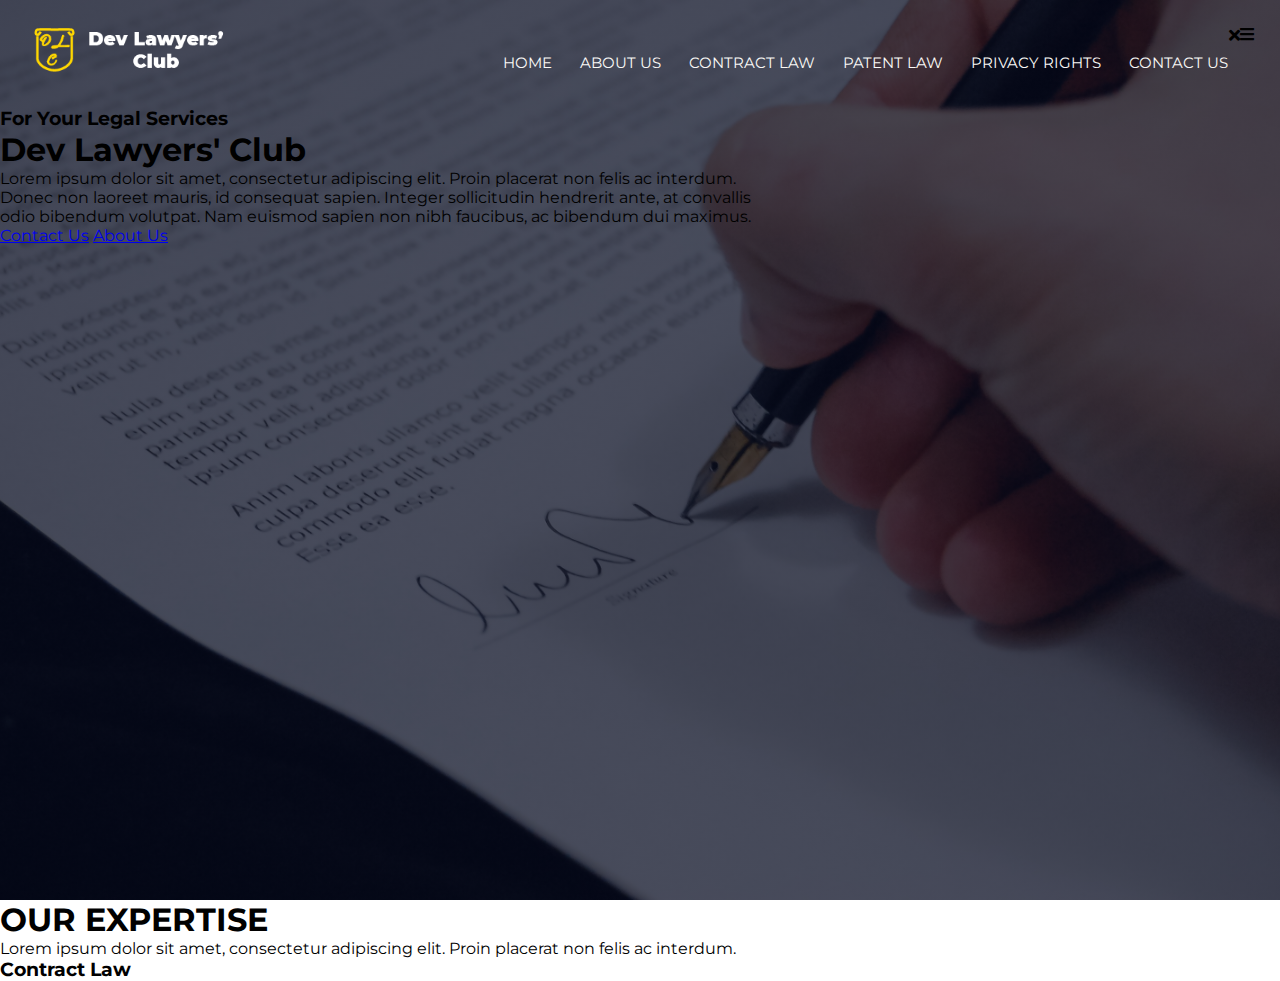
==== index.html @ 2941db4f "all html and css changeof files to lower case" ====
<!doctype html>
<html>
<head>
<meta charset="utf-8">
<meta name="viewport" content="width=device-width, initail-scale=1.0">	
<title>Dev Lawyers' Club</title>
<link rel="stylesheet" href="CSS/Home.css">
<link rel="preconnect" href="https://fonts.googleapis.com">
<link rel="preconnect" href="https://fonts.gstatic.com" crossorigin>
<link href="https://fonts.googleapis.com/css2?family=Montserrat:wght@500;600&display=swap" rel="stylesheet">
<link href="https://cdnjs.cloudflare.com/ajax/libs/font-awesome/5.13.0/css/all.min.css" rel="stylesheet">

<body>
	<!-- header section starts -->
	
	<section class="header">
		<nav class="navbar">
			<a href="index.html"><img src="Images/Dev Club Logo-01.png" alt=""></a>
			<div class="nav-links" id="navlinks">
				<i class="fa fa-times" aria-hidden="true" onClick="hideMenu()"></i>
				<ul>
					<li><a class="active" href="1 Home.html">HOME</a></li>
					<li><a href="about-Us.html">ABOUT US</a></li>
					<li><a href="contract Law.html">CONTRACT LAW</a></li>
					<li><a href="patent Law.html">PATENT LAW</a></li>
					<li><a href="privacy Law.html">PRIVACY RIGHTS</a></li>
					<li><a href="contact Us.html">CONTACT US</a></li>
				</ul>
			</div>
			<i class="fa fa-bars" aria-hidden="true" onClick="showMenu()"></i>
		</nav>
	<div class="text-box">
		<h3>For Your Legal Services</h3>
		<h1>Dev Lawyers' Club</h1>
		<p>Lorem ipsum dolor sit amet, consectetur adipiscing elit. Proin placerat non felis ac interdum. <br>Donec non laoreet mauris, id consequat sapien. Integer sollicitudin hendrerit ante, at convallis <br>odio bibendum volutpat. Nam euismod sapien non nibh faucibus, ac bibendum dui maximus.</p>
		<a class="con-btn" href="contact Us.html">Contact Us</a>
		<a class="abt-btn" href="about-Us.html">About Us</a>
		
	</div>
	
	</section>
	<!-- header section ends -->
	
	<!-- Our Expertise Section Starts -->
	
	<section class="expertise">
		<h1>OUR EXPERTISE</h1>
		
		<div class="row">
			<div class="contract-col">
				<p>Lorem ipsum dolor sit amet, consectetur adipiscing elit. Proin placerat non felis ac interdum.</p>
				<h3>Contract Law</h3>
			</div>
		</div>
	</section>
	
	
	<!-- Our Expertise Section Ends -->
	
	
	
	<!-- Javascript to hide menu -->
	<script>
		var navlinks = document.getElementById("navlinks");
		
		function showMenu() {
			navlinks.style.right = "0";
		}
		
		function hideMenu() {
			navlinks.style.right = "-200px";
		}
	</script>
	
</body>	
	
</html>
---- CSS/Home.css ----
* {
	margin: 0;
	padding: 0;
	font-family: 'Montserrat', sans-serif;
}

.header {
	min-height: 100vh;
	width: 100%;
	background-image: linear-gradient(rgba(4,9,30,0.7), rgba(4,9,30,0.7)), url("../Images/Contract.jpg");
	background-position: center;
	background-size: cover;
	position: relative;
}  

nav {
	display: flex;
	padding: 2% 2%;
	justify-content: space-between;
	
}

nav img {
	width: 200px;
}

.nav-links {
	flex: 1;
	text-align: right;
}

.nav-links ul li {
	list-style: none;
	display: inline-block;
	padding: 8px 12px;
	position: relative;
}

.nav-links ul li a {
	color: #FAF9F6;
	text-decoration: none;
	font-size: 15px;
}

.nav-links ul li::after {
	content: '';
	width: 0%;
	height: 2px;
	background: #0000FF;
	display: block;
	margin: auto;
	transition: 0.5s;
}
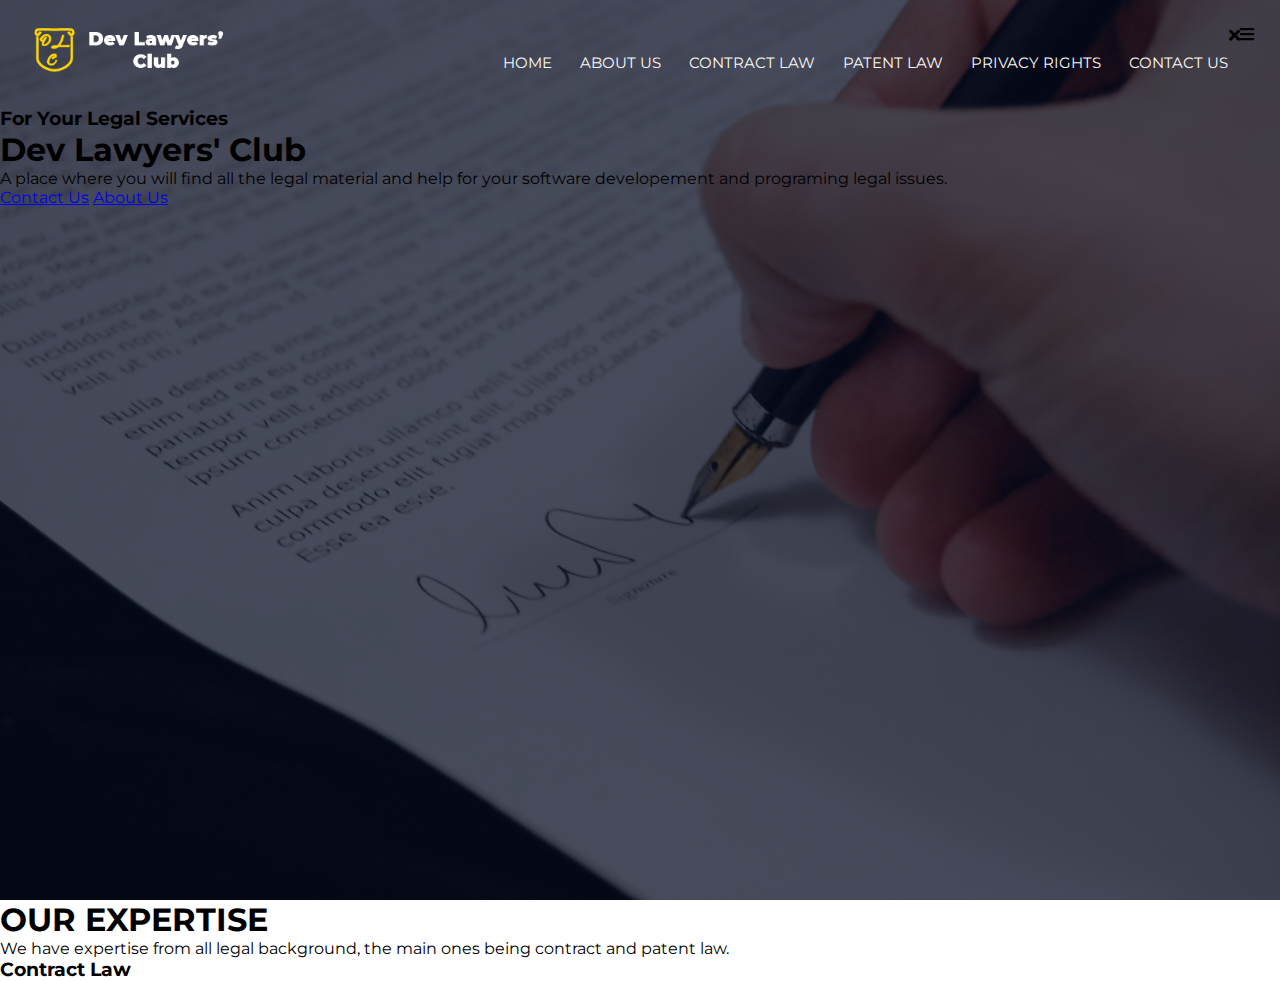
==== commit 5256527f: "all information about the different legal services." ====
--- a/index.html
+++ b/index.html
@@ -4,7 +4,7 @@
 <meta charset="utf-8">
 <meta name="viewport" content="width=device-width, initail-scale=1.0">	
 <title>Dev Lawyers' Club</title>
-<link rel="stylesheet" href="CSS/Home.css">
+<link rel="stylesheet" href="css/home.css">
 <link rel="preconnect" href="https://fonts.googleapis.com">
 <link rel="preconnect" href="https://fonts.gstatic.com" crossorigin>
 <link href="https://fonts.googleapis.com/css2?family=Montserrat:wght@500;600&display=swap" rel="stylesheet">
@@ -19,12 +19,12 @@
 			<div class="nav-links" id="navlinks">
 				<i class="fa fa-times" aria-hidden="true" onClick="hideMenu()"></i>
 				<ul>
-					<li><a class="active" href="1 Home.html">HOME</a></li>
+					<li><a class="active" href="index.html">HOME</a></li>
 					<li><a href="about-Us.html">ABOUT US</a></li>
-					<li><a href="contract Law.html">CONTRACT LAW</a></li>
-					<li><a href="patent Law.html">PATENT LAW</a></li>
-					<li><a href="privacy Law.html">PRIVACY RIGHTS</a></li>
-					<li><a href="contact Us.html">CONTACT US</a></li>
+					<li><a href="contract-law.html">CONTRACT LAW</a></li>
+					<li><a href="patent-law.html">PATENT LAW</a></li>
+					<li><a href="privacy-law.html">PRIVACY RIGHTS</a></li>
+					<li><a href="contact-us.html">CONTACT US</a></li>
 				</ul>
 			</div>
 			<i class="fa fa-bars" aria-hidden="true" onClick="showMenu()"></i>
@@ -32,8 +32,8 @@
 	<div class="text-box">
 		<h3>For Your Legal Services</h3>
 		<h1>Dev Lawyers' Club</h1>
-		<p>Lorem ipsum dolor sit amet, consectetur adipiscing elit. Proin placerat non felis ac interdum. <br>Donec non laoreet mauris, id consequat sapien. Integer sollicitudin hendrerit ante, at convallis <br>odio bibendum volutpat. Nam euismod sapien non nibh faucibus, ac bibendum dui maximus.</p>
-		<a class="con-btn" href="contact Us.html">Contact Us</a>
+		<p>A place where you will find all the legal material and help for your software developement and programing legal issues.</p>
+		<a class="con-btn" href="contact-us.html">Contact Us</a>
 		<a class="abt-btn" href="about-Us.html">About Us</a>
 		
 	</div>
@@ -48,7 +48,7 @@
 		
 		<div class="row">
 			<div class="contract-col">
-				<p>Lorem ipsum dolor sit amet, consectetur adipiscing elit. Proin placerat non felis ac interdum.</p>
+				<p> We have expertise from all legal background, the main ones being contract and patent law.</p>
 				<h3>Contract Law</h3>
 			</div>
 		</div>
--- a/css/home.css
+++ b/css/home.css
@@ -0,0 +1,53 @@
+* {
+	margin: 0;
+	padding: 0;
+	font-family: 'Montserrat', sans-serif;
+}
+
+.header {
+	min-height: 100vh;
+	width: 100%;
+	background-image: linear-gradient(rgba(4,9,30,0.7), rgba(4,9,30,0.7)), url("../Images/Contract.jpg");
+	background-position: center;
+	background-size: cover;
+	position: relative;
+}  
+
+nav {
+	display: flex;
+	padding: 2% 2%;
+	justify-content: space-between;
+	
+}
+
+nav img {
+	width: 200px;
+}
+
+.nav-links {
+	flex: 1;
+	text-align: right;
+}
+
+.nav-links ul li {
+	list-style: none;
+	display: inline-block;
+	padding: 8px 12px;
+	position: relative;
+}
+
+.nav-links ul li a {
+	color: #FAF9F6;
+	text-decoration: none;
+	font-size: 15px;
+}
+
+.nav-links ul li::after {
+	content: '';
+	width: 0%;
+	height: 2px;
+	background: #0000FF;
+	display: block;
+	margin: auto;
+	transition: 0.5s;
+}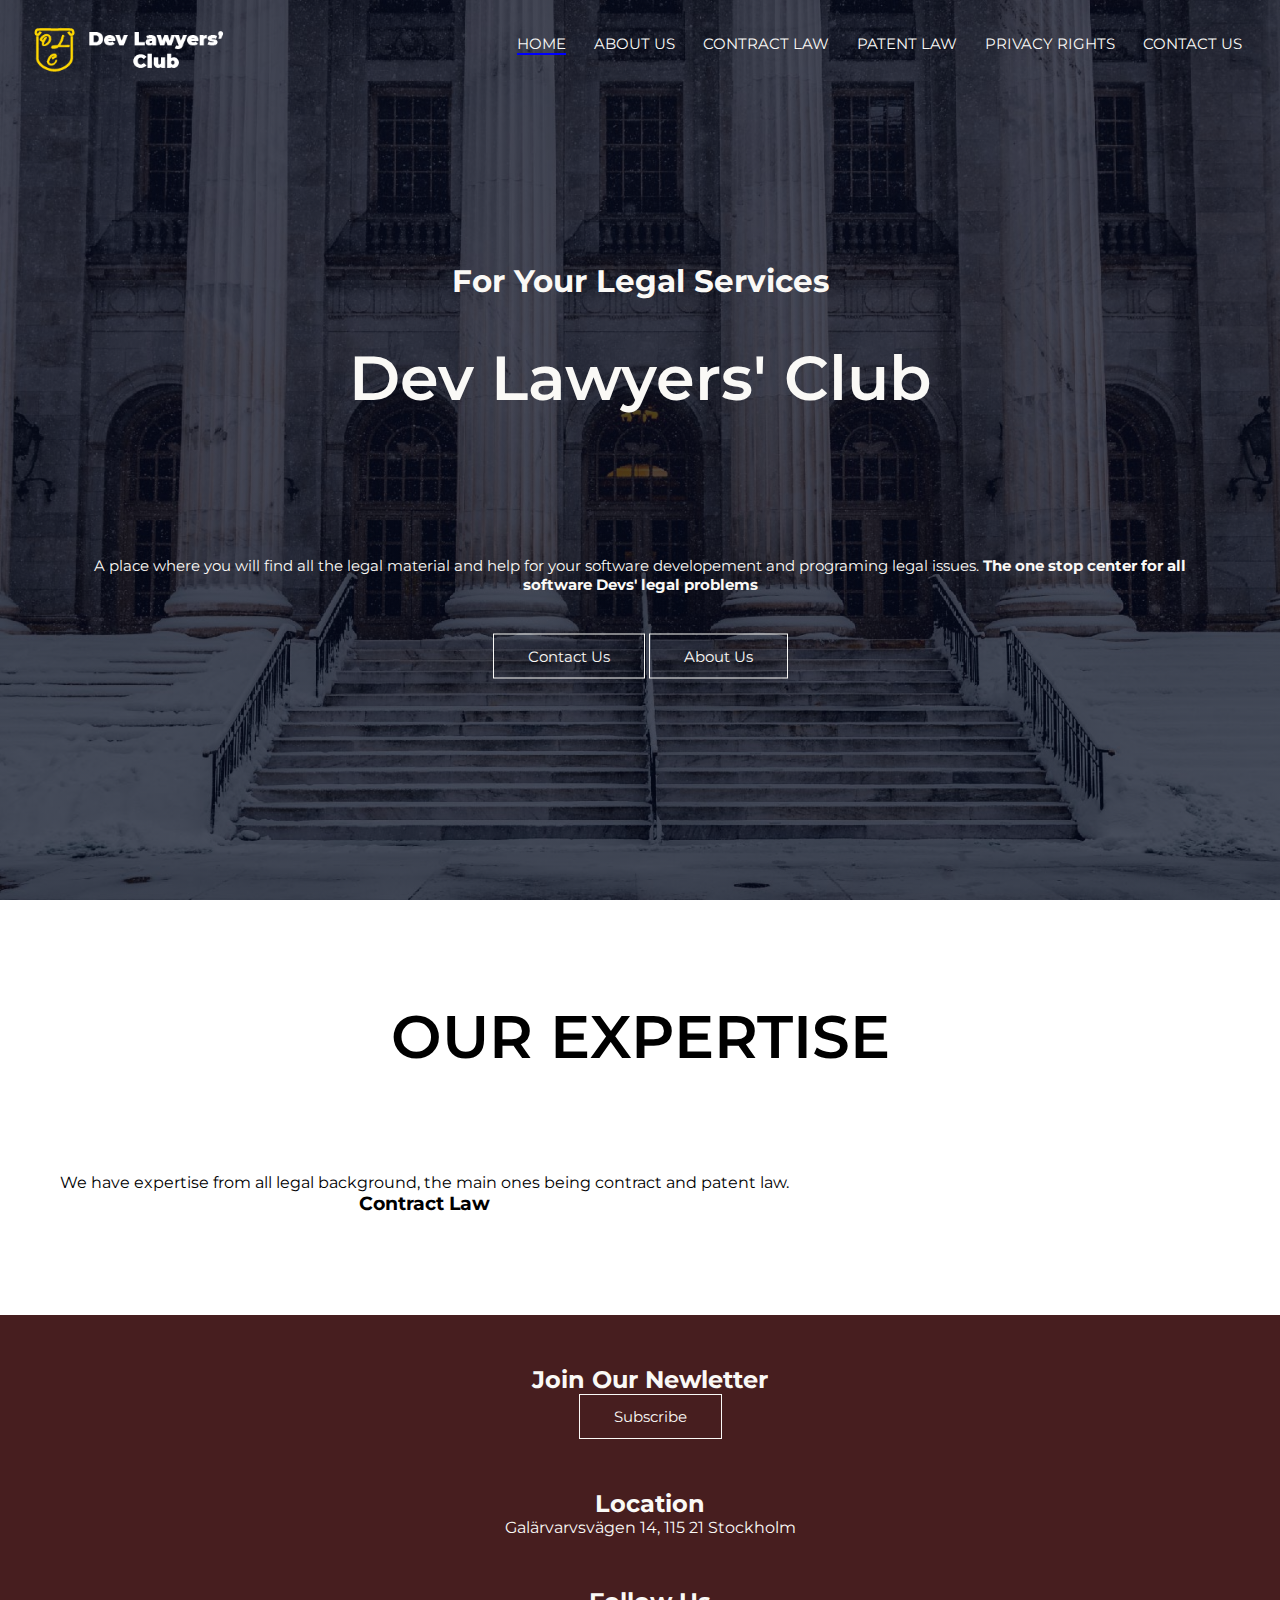
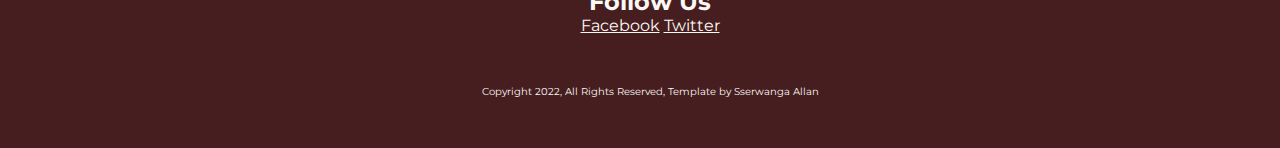
==== commit 37f1f224: "all" ====
--- a/index.html
+++ b/index.html
@@ -20,7 +20,7 @@
 				<i class="fa fa-times" aria-hidden="true" onClick="hideMenu()"></i>
 				<ul>
 					<li><a class="active" href="index.html">HOME</a></li>
-					<li><a href="about-Us.html">ABOUT US</a></li>
+					<li><a href="about-us.html">ABOUT US</a></li>
 					<li><a href="contract-law.html">CONTRACT LAW</a></li>
 					<li><a href="patent-law.html">PATENT LAW</a></li>
 					<li><a href="privacy-law.html">PRIVACY RIGHTS</a></li>
@@ -32,9 +32,12 @@
 	<div class="text-box">
 		<h3>For Your Legal Services</h3>
 		<h1>Dev Lawyers' Club</h1>
-		<p>A place where you will find all the legal material and help for your software developement and programing legal issues.</p>
+		<p>
+			A place where you will find all the legal material and help for your software developement and programing legal issues.
+			<b> The one stop center for all software Devs' legal problems</b> 
+		</p>
 		<a class="con-btn" href="contact-us.html">Contact Us</a>
-		<a class="abt-btn" href="about-Us.html">About Us</a>
+		<a class="abt-btn" href="about-us.html">About Us</a>
 		
 	</div>
 	
@@ -56,6 +59,35 @@
 	
 	
 	<!-- Our Expertise Section Ends -->
+
+	
+	<!-- footer Starts here -->
+	
+	
+	<section class="footer">
+		<div class="newsletter">
+			<h2>Join Our Newletter</h2>
+			<a class="con-btn" href="sub.html">Subscribe</a>
+		</div>
+		<div class="location">
+			<h2>Location</h2>
+			<p>Galärvarvsvägen 14, 115 21 Stockholm</p>
+		</div>
+		<div class="icons">
+			<h2>Follow Us</h2>
+			<a href="https://www.facebook.com/">Facebook</a>
+			<a href="https://twitter.com/home">Twitter</a>
+		</div>
+		<div class="cop">
+			<p>Copyright 2022, All Rights Reserved, Template by Sserwanga Allan</p>
+		</div>
+	</section>
+	
+	
+	
+	
+	<!-- footer Ends Here -->
+
 	
 	
 	
--- a/css/home.css
+++ b/css/home.css
@@ -4,10 +4,14 @@
 	font-family: 'Montserrat', sans-serif;
 }
 
+
+
+/*-- header --*/
+
 .header {
 	min-height: 100vh;
 	width: 100%;
-	background-image: linear-gradient(rgba(4,9,30,0.7), rgba(4,9,30,0.7)), url("../Images/Contract.jpg");
+	background-image: linear-gradient(rgba(4,9,30,0.7), rgba(4,9,30,0.7)), url("../Images/Court.jpg");
 	background-position: center;
 	background-size: cover;
 	position: relative;
@@ -50,4 +54,244 @@
 	display: block;
 	margin: auto;
 	transition: 0.5s;
-}+}
+
+.nav-links ul li:hover::after {
+	width: 100%;
+}
+
+.nav-links ul li a.active {
+	border-bottom: 2px solid #0000FF;
+}
+
+.text-box {
+	width: 90%;
+	color: #FAF9F6;
+	position: absolute;
+	top: 50%;
+	left: 50%;
+	transform: translate(-50%, -50%);
+	text-align: center;
+}
+
+.text-box h1 {
+	font-size: 62px;
+	margin: 40px 0 40px;
+}
+
+.text-box h3 {
+	font-size: 31px;
+	margin: 40px 0 40px;
+}
+
+.text-box p {
+	font-size: 15px;
+	margin: 40px 0 40px;
+}
+
+.con-btn {
+	display: inline-block;
+	text-decoration: none;
+	color: #FAF9F6;
+	border: 1px solid #FAF9F6;
+	padding: 12px 34px;
+	font-size: 15px;
+	background: transparent;
+	position: relative;
+	cursor: pointer;
+}
+
+.con-btn:hover {
+	border: 1px solid #FAF9F6;
+	background: #0000FF;
+	transition: 1s;
+}
+
+
+.abt-btn {
+	display: inline-block;
+	text-decoration: none;
+	color: #FAF9F6;
+	border: 1px solid #FAF9F6;
+	padding: 12px 34px;
+	font-size: 15px;
+	background: transparent;
+	position: relative;
+	cursor: pointer;
+}
+
+.abt-btn:hover {
+	border: 1px solid #FAF9F6;
+	background: #0000FF;
+	transition: 1s;
+}
+
+nav .fa {
+	display: none;
+}
+
+@media(max-width: 700px) {
+	.text-box h3 {
+	font-size: 15px;
+	margin: 40px 0 40px;
+}
+}
+
+@media(max-width: 700px) {
+	.text-box h1 {
+	font-size: 30px;
+	margin: 40px 0 40px;
+}
+}
+
+
+@media(max-width: 700px) {
+	.text-box p {
+	font-size: 10px;
+	margin: 40px 0 40px;
+}
+}
+
+@media(max-width: 1000px) {
+	.nav-links ul li {
+		display: block;
+	}
+	.nav-links {
+		position: absolute;
+		background: #0000FF;
+		height: 100vh;
+		width: 200px;
+		top: 0;
+		right: -200px;
+		text-align: left;
+		z-index: 2;
+		transition: 1s;
+	}
+	nav .fa {
+		display: block;
+		color: #FAF9F6;
+		margin: 10px;
+		font-size: 22px;
+		cursor: pointer;
+		
+	}
+	.nav-links ul {
+		padding: 30px;
+	}
+}
+
+
+/*-- header --*/
+
+
+/*-- expertise --*/
+
+.expertise {
+	widows: 80%;
+	margin: auto;
+	text-align: center;
+	padding-top: 100px;
+	padding-bottom: 100px;
+	
+}
+
+.row {
+	display: flex;
+	justify-content: space-between;
+	padding: 0px 60px;
+}
+h1 {
+	font-size: 60px;
+	font-weight: 600;
+	padding-bottom: 100px;
+}
+
+.cul-col {
+	flex-basis: 31%;
+	background: #D3D3D3;
+	border-radius: 10px;
+	border-top: 5px solid #0000FF;
+	padding: 20px 15px;
+	box-sizing: border-box;
+	transition: 0.3s;
+	
+}
+
+
+
+
+.cul-col:hover {
+	box-shadow: 0 0 20px 0px rgba(0, 0, 0, 0.2)
+}
+
+@media(max-width: 1000px) {
+	.expertise h1 {
+		font-size: 40px;
+	}
+
+	.cul-col p {
+		font-size: 15px;
+}
+	
+}
+
+@media(max-width: 800px) {
+		.cul-col p {
+		font-size: 10px;
+	}
+
+	.cul-col h3 {
+		font-size: 15px;
+	}
+	
+}
+
+@media(max-width: 600px) {
+	.expertise h1 {
+		font-size: 30px;
+	}
+}
+	
+
+
+
+/*-- expertise --*/
+
+/*-- footer --*/
+
+.footer {
+	width: 100%;
+	background: #471E1F;
+	padding: 50px 10px;
+	color: #FAF9F6;
+	text-align: center;
+}
+
+.location {
+	padding-bottom: 50px;
+}
+
+.cop p {
+	font-size: 10px;
+}
+
+.icons a {
+	color: #FAF9F6;
+}
+
+.icons {
+	padding-bottom: 50px;
+}
+
+.newsletter {
+	padding-bottom: 50px;
+}
+
+/*-- footer --*/
+
+
+
+
+
+
+
